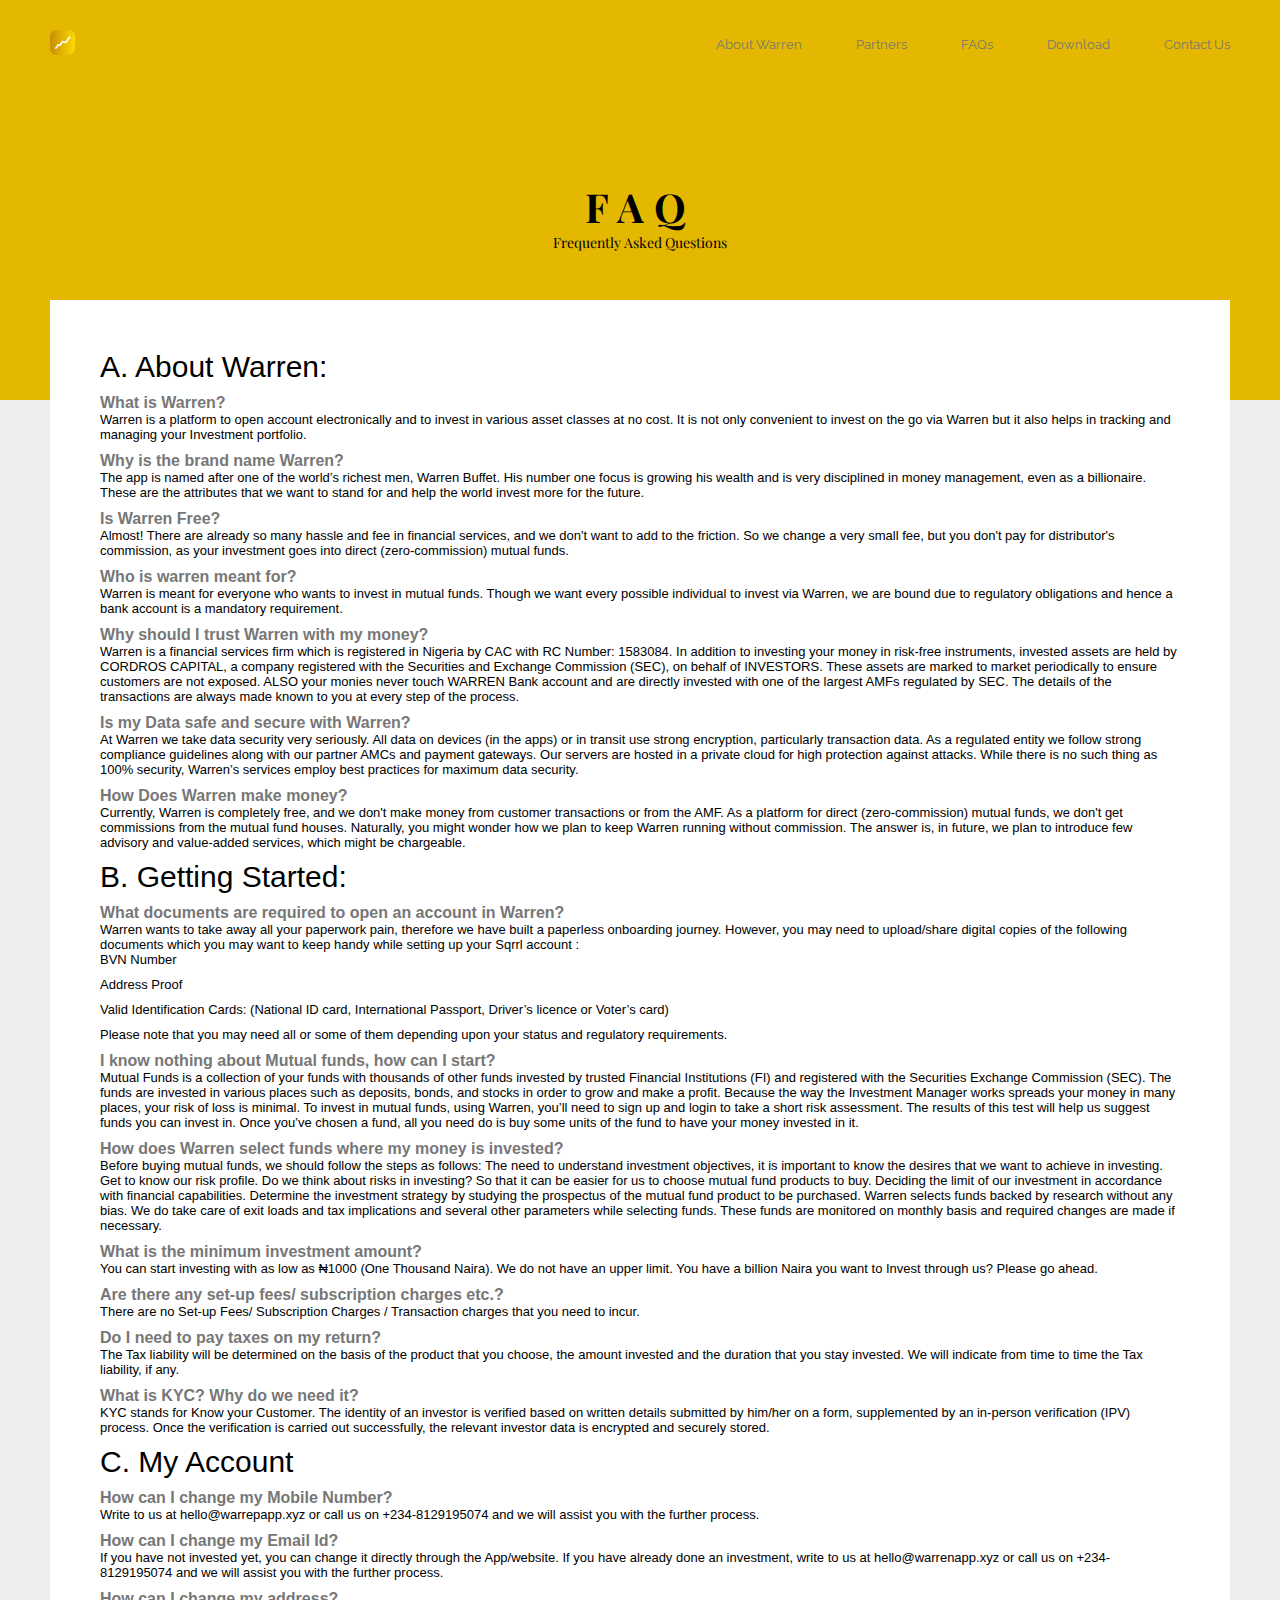
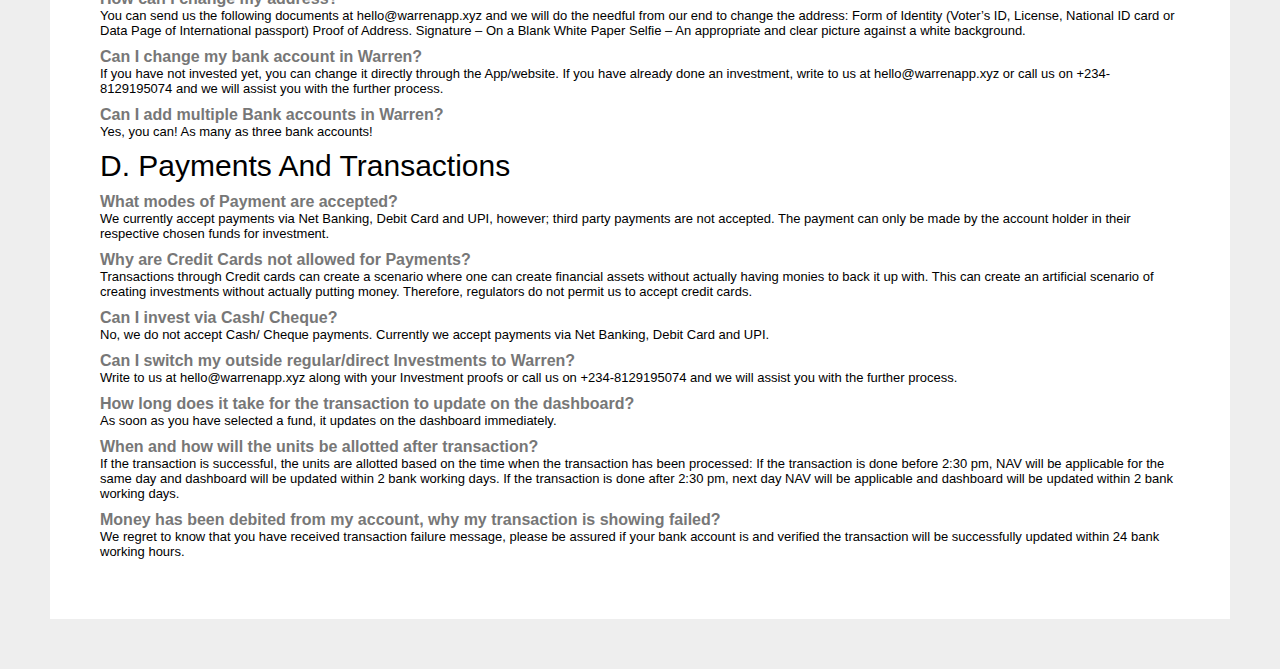
==== faq.html @ eaa6792a "implement terms and policies pages" ====
<!DOCTYPE html>
<html lang="en">
<head>
    <meta charset="UTF-8">
    <meta name="viewport" content="width=device-width, initial-scale=1.0">
    <meta http-equiv="X-UA-Compatible" content="ie=edge">
    <title>Warren - FAQ</title>
    <link rel="stylesheet" type="text/css" media="screen" href="css/themify-icons.css" />
    <link rel="stylesheet" type="text/css" media="screen" href="css/main.css" />
    <link rel="stylesheet" type="text/css" media="screen" href="css/main-responsive.css" />
    <link rel="shortcut icon" href="images/logo-i.png" type="image/x-icon">
    <link href="https://fonts.googleapis.com/css?family=Playfair+Display|Raleway:400,700&display=swap" rel="stylesheet">
</head>
<body>
  <section id="container">
    <div id="header"></div>
    <section id="faq-header">
      <div class="faq-header-title">
        <h1>FAQ</h1>
        <p>Frequently Asked Questions</p>
      </div>
    </section>
    <section id="faq">
      <div class="inner-wrapper">
        <ul>
          <li class="faq-inner-header">A. About Warren:</li>
          <li>
            <h3>What is Warren?</h3>
            Warren is a platform to open account electronically and to invest in various asset classes at no cost. It is not only convenient to invest on the go via Warren but it also helps in tracking and managing your Investment portfolio.
          </li>
          
          <li>
            <h3>Why is the brand name Warren?</h3>
            The app is named after one of the world’s richest men, Warren Buffet. His number one focus is growing his wealth and is very disciplined in money management, even as a billionaire. These are the attributes that we want to stand for and help the world invest more for the future.
          </li>
          
          <li>
            <h3>Is Warren Free?</h3>
            Almost! There are already so many hassle and fee in financial services, and we don't want to add to the friction. So we change a very small fee, but you don't pay for distributor's commission, as your investment goes into direct (zero-commission) mutual funds.
          </li>
          
          <li>
            <h3>Who is warren meant for?</h3>
            Warren is meant for everyone who wants to invest in mutual funds. Though we want every possible individual to invest via Warren, we are bound due to regulatory obligations and hence a  bank account is a mandatory requirement.
          </li>
          
          <li>
            <h3>Why should I trust Warren with my money?</h3>
            Warren is a financial services firm which is registered in Nigeria by CAC with RC Number:             1583084. In addition to investing your money in risk-free instruments, invested assets are held by CORDROS CAPITAL, a company registered with the Securities and Exchange Commission (SEC), on behalf of INVESTORS. These assets are marked to market periodically to ensure customers are not exposed.
            ALSO your monies never touch WARREN Bank account and are directly invested with one of the largest AMFs regulated by SEC. The details of the transactions are always made known to you at every step of the process.
          </li>
          
          <li>
            <h3>Is my Data safe and secure with Warren?</h3>
            At Warren we take data security very seriously. All data on devices (in the apps) or in transit use strong encryption, particularly transaction data. As a regulated entity we follow strong compliance guidelines along with our partner AMCs and payment gateways. Our servers are hosted in a private cloud for high protection against attacks. While there is no such thing as 100% security, Warren’s services employ best practices for maximum data security.
          </li>
          
          <li>
            <h3>How Does Warren make money?</h3>
            Currently, Warren is completely free, and we don't make money from customer transactions or from the AMF. As a platform for direct (zero-commission) mutual funds, we don't get commissions from the mutual fund houses. Naturally, you might wonder how we plan to keep Warren running without commission. The answer is, in future, we plan to introduce few advisory and value-added services, which might be chargeable.
          </li>
          
          <li class="faq-inner-header">B. Getting Started:</li>
          
          <li>
            <h3>What documents are required to open an account in Warren?</h3>
            Warren wants to take away all your paperwork pain, therefore we have built a paperless onboarding journey. However, you may need to upload/share digital copies of the following documents which you may want to keep handy while setting up your Sqrrl account :
            <ol>
              <li>BVN Number</li>
              <li>Address Proof</li>
              <li>Valid Identification Cards: (National ID card, International Passport, Driver’s licence or Voter’s card)</li>
              <li>Please note that you may need all or some of them depending upon your status and regulatory requirements.</li>
            </ol>
          </li>
          
          
          <li>
            <h3>I know nothing about Mutual funds, how can I start?</h3>
            Mutual Funds is a collection of your funds with thousands of other funds invested by trusted Financial Institutions (FI) and registered with the Securities Exchange Commission (SEC). The funds are invested in various places such as deposits, bonds, and stocks in order to grow and make a profit.
            Because the way the Investment Manager works spreads your money in many places, your risk of loss is minimal.
            To invest in mutual funds, using Warren, you’ll need to sign up and login to take a short risk assessment. The results of this test will help us suggest funds you can invest in. Once you’ve chosen a fund, all you need do is buy some units of the fund to have your money invested in it.
          </li>
          
          <li>
            <h3>How does Warren select funds where my money is invested?</h3>
            Before buying mutual funds, we should follow the steps as follows:
            The need to understand investment objectives, it is important to know the desires that we want to achieve in investing.
            Get to know our risk profile. Do we think about risks in investing? So that it can be easier for us to choose mutual fund products to buy.
            Deciding the limit of our investment in accordance with financial capabilities.
            Determine the investment strategy by studying the prospectus of the mutual fund product to be purchased.
            Warren selects funds backed by research without any bias. We do take care of exit loads and tax implications and several other parameters while selecting funds. These funds are monitored on monthly basis and required changes are made if necessary.
          </li>
          
          <li>
            <h3>What is the minimum investment amount?</h3>
            You can start investing  with as low as ₦1000 (One Thousand Naira). We do not have an upper limit. You have a billion Naira you want to Invest through us? Please go ahead.
          </li>
          
          <li>
            <h3>Are there any set-up fees/ subscription charges etc.?</h3>
            There are no Set-up Fees/ Subscription Charges / Transaction charges that you need to incur.
          </li>

          <li>
            <h3>Do I need to pay taxes on my return?</h3>
            The Tax liability will be determined on the basis of the product that you choose, the amount invested and the duration that you stay invested. We will indicate from time to time the Tax liability, if any.
          </li>

          <li>
            <h3>What is KYC? Why do we need it?</h3>
            KYC stands for Know your Customer.
            The identity of an investor is verified based on written details submitted by him/her on a form, supplemented by an in-person verification (IPV) process. Once the verification is carried out successfully, the relevant investor data is encrypted and securely stored. 
          </li>
          
          <li class="faq-inner-header">C. My Account</li>
          
          <li>
            <h3>How can I change my Mobile Number?</h3>
            Write to us at hello@warrepapp.xyz or call us on +234-8129195074 and we will assist you with the further process.
          </li>
          
          <li>
            <h3>How can I change my Email Id?</h3>
            If you have not invested yet, you can change it directly through the App/website.
            If you have already done an investment, write to us at hello@warrenapp.xyz or call us on +234-8129195074 and we will assist you with the further process.
          </li>
          
          <li>
            <h3>How can I change my address?</h3>
            You can send us the following documents at hello@warrenapp.xyz  and we will do the needful from our end to change the address:
            Form of Identity  (Voter’s ID, License, National ID card or Data Page of International passport)
            Proof of Address.
            Signature – On a Blank White Paper
            Selfie – An appropriate and clear picture against a white background.
          </li>
          
          <li>
            <h3>Can I change my bank account in Warren?</h3>
            If you have not invested yet, you can change it directly through the App/website.
            If you have already done an investment, write to us at hello@warrenapp.xyz or call us on +234-8129195074 and we will assist you with the further process.
          </li>
          
          <li>
            <h3>Can I add multiple Bank accounts in Warren?</h3>
            Yes, you can! As many as three bank accounts!
          </li>
          
          <li class="faq-inner-header">D. Payments And Transactions</li>
          
          <li>
            <h3>What modes of Payment are accepted?</h3>
            We currently accept payments via Net Banking, Debit Card and UPI, however; third party payments are not accepted. 
            The payment can only be made by the account holder in their respective chosen funds for investment.
          </li>
          
          <li>
            <h3>Why are Credit Cards not allowed for Payments?</h3>
            Transactions through Credit cards can create a scenario where one can create financial assets without actually having monies to back it up with. This can create an artificial scenario of creating investments without actually putting money. Therefore, regulators do not permit us to accept credit cards.
          </li>
          
          <li>
            <h3>Can I invest via Cash/ Cheque?</h3>
            No, we do not accept Cash/ Cheque payments. Currently we accept payments via Net Banking, Debit Card and UPI.
          </li>
          
          <li>
            <h3>Can I switch my outside regular/direct Investments to Warren?</h3>
            Write to us at hello@warrenapp.xyz along with your Investment proofs or call us on +234-8129195074 and we will assist you with the further process.
          </li>
          
          <li>
            <h3>How long does it take for the transaction to update on the dashboard?</h3>
            As soon as you have selected a fund, it updates on the dashboard immediately.
          </li>
          
          
          <li>
            <h3>When and how will the units be allotted after transaction?</h3>
            If the transaction is successful, the units are allotted based on the time when the transaction has been processed:
            If the transaction is done before 2:30 pm, NAV will be applicable for the same day and dashboard will be updated within 2 bank working days.
            If the transaction is done after 2:30 pm, next day NAV will be applicable and dashboard will be updated within 2 bank working days.
          </li>
          
          <li>
            <h3>Money has been debited from my account, why my transaction is showing failed?</h3>
            We regret to know that you have received transaction failure message, please be assured if your bank account is and verified the transaction will be successfully updated within 24 bank working hours.
          </li>
        </ul>
      </div>
    </section>
  </section>

  <script src="js/jquery-2.2.4.min.js"></script>
  <script src="js/main.js"></script>
  <script src="js/sidenav.js"></script>
  <script src="js/scroll.js"></script>
</body>
</html>
---- css/themify-icons.css ----
@font-face {
	font-family: 'themify';
	src:url('../fonts/themify-icons/themify.eot?-fvbane');
	src:url('../fonts/themify-icons/themify.eot?#iefix-fvbane') format('embedded-opentype'),
		url('../fonts/themify-icons/themify.woff?-fvbane') format('woff'),
		url('../fonts/themify-icons/themify.ttf?-fvbane') format('truetype'),
		url('../fonts/themify-icons/themify.svg?-fvbane#themify') format('svg');
	font-weight: normal;
	font-style: normal;
}

[class^="ti-"], [class*=" ti-"] {
	font-family: 'themify';
	speak: none;
	font-style: normal;
	font-weight: normal;
	font-variant: normal;
	text-transform: none;
	line-height: 1;

	/* Better Font Rendering =========== */
	-webkit-font-smoothing: antialiased;
	-moz-osx-font-smoothing: grayscale;
}

.ti-wand:before {
	content: "\e600";
}
.ti-volume:before {
	content: "\e601";
}
.ti-user:before {
	content: "\e602";
}
.ti-unlock:before {
	content: "\e603";
}
.ti-unlink:before {
	content: "\e604";
}
.ti-trash:before {
	content: "\e605";
}
.ti-thought:before {
	content: "\e606";
}
.ti-target:before {
	content: "\e607";
}
.ti-tag:before {
	content: "\e608";
}
.ti-tablet:before {
	content: "\e609";
}
.ti-star:before {
	content: "\e60a";
}
.ti-spray:before {
	content: "\e60b";
}
.ti-signal:before {
	content: "\e60c";
}
.ti-shopping-cart:before {
	content: "\e60d";
}
.ti-shopping-cart-full:before {
	content: "\e60e";
}
.ti-settings:before {
	content: "\e60f";
}
.ti-search:before {
	content: "\e610";
}
.ti-zoom-in:before {
	content: "\e611";
}
.ti-zoom-out:before {
	content: "\e612";
}
.ti-cut:before {
	content: "\e613";
}
.ti-ruler:before {
	content: "\e614";
}
.ti-ruler-pencil:before {
	content: "\e615";
}
.ti-ruler-alt:before {
	content: "\e616";
}
.ti-bookmark:before {
	content: "\e617";
}
.ti-bookmark-alt:before {
	content: "\e618";
}
.ti-reload:before {
	content: "\e619";
}
.ti-plus:before {
	content: "\e61a";
}
.ti-pin:before {
	content: "\e61b";
}
.ti-pencil:before {
	content: "\e61c";
}
.ti-pencil-alt:before {
	content: "\e61d";
}
.ti-paint-roller:before {
	content: "\e61e";
}
.ti-paint-bucket:before {
	content: "\e61f";
}
.ti-na:before {
	content: "\e620";
}
.ti-mobile:before {
	content: "\e621";
}
.ti-minus:before {
	content: "\e622";
}
.ti-medall:before {
	content: "\e623";
}
.ti-medall-alt:before {
	content: "\e624";
}
.ti-marker:before {
	content: "\e625";
}
.ti-marker-alt:before {
	content: "\e626";
}
.ti-arrow-up:before {
	content: "\e627";
}
.ti-arrow-right:before {
	content: "\e628";
}
.ti-arrow-left:before {
	content: "\e629";
}
.ti-arrow-down:before {
	content: "\e62a";
}
.ti-lock:before {
	content: "\e62b";
}
.ti-location-arrow:before {
	content: "\e62c";
}
.ti-link:before {
	content: "\e62d";
}
.ti-layout:before {
	content: "\e62e";
}
.ti-layers:before {
	content: "\e62f";
}
.ti-layers-alt:before {
	content: "\e630";
}
.ti-key:before {
	content: "\e631";
}
.ti-import:before {
	content: "\e632";
}
.ti-image:before {
	content: "\e633";
}
.ti-heart:before {
	content: "\e634";
}
.ti-heart-broken:before {
	content: "\e635";
}
.ti-hand-stop:before {
	content: "\e636";
}
.ti-hand-open:before {
	content: "\e637";
}
.ti-hand-drag:before {
	content: "\e638";
}
.ti-folder:before {
	content: "\e639";
}
.ti-flag:before {
	content: "\e63a";
}
.ti-flag-alt:before {
	content: "\e63b";
}
.ti-flag-alt-2:before {
	content: "\e63c";
}
.ti-eye:before {
	content: "\e63d";
}
.ti-export:before {
	content: "\e63e";
}
.ti-exchange-vertical:before {
	content: "\e63f";
}
.ti-desktop:before {
	content: "\e640";
}
.ti-cup:before {
	content: "\e641";
}
.ti-crown:before {
	content: "\e642";
}
.ti-comments:before {
	content: "\e643";
}
.ti-comment:before {
	content: "\e644";
}
.ti-comment-alt:before {
	content: "\e645";
}
.ti-close:before {
	content: "\e646";
}
.ti-clip:before {
	content: "\e647";
}
.ti-angle-up:before {
	content: "\e648";
}
.ti-angle-right:before {
	content: "\e649";
}
.ti-angle-left:before {
	content: "\e64a";
}
.ti-angle-down:before {
	content: "\e64b";
}
.ti-check:before {
	content: "\e64c";
}
.ti-check-box:before {
	content: "\e64d";
}
.ti-camera:before {
	content: "\e64e";
}
.ti-announcement:before {
	content: "\e64f";
}
.ti-brush:before {
	content: "\e650";
}
.ti-briefcase:before {
	content: "\e651";
}
.ti-bolt:before {
	content: "\e652";
}
.ti-bolt-alt:before {
	content: "\e653";
}
.ti-blackboard:before {
	content: "\e654";
}
.ti-bag:before {
	content: "\e655";
}
.ti-move:before {
	content: "\e656";
}
.ti-arrows-vertical:before {
	content: "\e657";
}
.ti-arrows-horizontal:before {
	content: "\e658";
}
.ti-fullscreen:before {
	content: "\e659";
}
.ti-arrow-top-right:before {
	content: "\e65a";
}
.ti-arrow-top-left:before {
	content: "\e65b";
}
.ti-arrow-circle-up:before {
	content: "\e65c";
}
.ti-arrow-circle-right:before {
	content: "\e65d";
}
.ti-arrow-circle-left:before {
	content: "\e65e";
}
.ti-arrow-circle-down:before {
	content: "\e65f";
}
.ti-angle-double-up:before {
	content: "\e660";
}
.ti-angle-double-right:before {
	content: "\e661";
}
.ti-angle-double-left:before {
	content: "\e662";
}
.ti-angle-double-down:before {
	content: "\e663";
}
.ti-zip:before {
	content: "\e664";
}
.ti-world:before {
	content: "\e665";
}
.ti-wheelchair:before {
	content: "\e666";
}
.ti-view-list:before {
	content: "\e667";
}
.ti-view-list-alt:before {
	content: "\e668";
}
.ti-view-grid:before {
	content: "\e669";
}
.ti-uppercase:before {
	content: "\e66a";
}
.ti-upload:before {
	content: "\e66b";
}
.ti-underline:before {
	content: "\e66c";
}
.ti-truck:before {
	content: "\e66d";
}
.ti-timer:before {
	content: "\e66e";
}
.ti-ticket:before {
	content: "\e66f";
}
.ti-thumb-up:before {
	content: "\e670";
}
.ti-thumb-down:before {
	content: "\e671";
}
.ti-text:before {
	content: "\e672";
}
.ti-stats-up:before {
	content: "\e673";
}
.ti-stats-down:before {
	content: "\e674";
}
.ti-split-v:before {
	content: "\e675";
}
.ti-split-h:before {
	content: "\e676";
}
.ti-smallcap:before {
	content: "\e677";
}
.ti-shine:before {
	content: "\e678";
}
.ti-shift-right:before {
	content: "\e679";
}
.ti-shift-left:before {
	content: "\e67a";
}
.ti-shield:before {
	content: "\e67b";
}
.ti-notepad:before {
	content: "\e67c";
}
.ti-server:before {
	content: "\e67d";
}
.ti-quote-right:before {
	content: "\e67e";
}
.ti-quote-left:before {
	content: "\e67f";
}
.ti-pulse:before {
	content: "\e680";
}
.ti-printer:before {
	content: "\e681";
}
.ti-power-off:before {
	content: "\e682";
}
.ti-plug:before {
	content: "\e683";
}
.ti-pie-chart:before {
	content: "\e684";
}
.ti-paragraph:before {
	content: "\e685";
}
.ti-panel:before {
	content: "\e686";
}
.ti-package:before {
	content: "\e687";
}
.ti-music:before {
	content: "\e688";
}
.ti-music-alt:before {
	content: "\e689";
}
.ti-mouse:before {
	content: "\e68a";
}
.ti-mouse-alt:before {
	content: "\e68b";
}
.ti-money:before {
	content: "\e68c";
}
.ti-microphone:before {
	content: "\e68d";
}
.ti-menu:before {
	content: "\e68e";
}
.ti-menu-alt:before {
	content: "\e68f";
}
.ti-map:before {
	content: "\e690";
}
.ti-map-alt:before {
	content: "\e691";
}
.ti-loop:before {
	content: "\e692";
}
.ti-location-pin:before {
	content: "\e693";
}
.ti-list:before {
	content: "\e694";
}
.ti-light-bulb:before {
	content: "\e695";
}
.ti-Italic:before {
	content: "\e696";
}
.ti-info:before {
	content: "\e697";
}
.ti-infinite:before {
	content: "\e698";
}
.ti-id-badge:before {
	content: "\e699";
}
.ti-hummer:before {
	content: "\e69a";
}
.ti-home:before {
	content: "\e69b";
}
.ti-help:before {
	content: "\e69c";
}
.ti-headphone:before {
	content: "\e69d";
}
.ti-harddrives:before {
	content: "\e69e";
}
.ti-harddrive:before {
	content: "\e69f";
}
.ti-gift:before {
	content: "\e6a0";
}
.ti-game:before {
	content: "\e6a1";
}
.ti-filter:before {
	content: "\e6a2";
}
.ti-files:before {
	content: "\e6a3";
}
.ti-file:before {
	content: "\e6a4";
}
.ti-eraser:before {
	content: "\e6a5";
}
.ti-envelope:before {
	content: "\e6a6";
}
.ti-download:before {
	content: "\e6a7";
}
.ti-direction:before {
	content: "\e6a8";
}
.ti-direction-alt:before {
	content: "\e6a9";
}
.ti-dashboard:before {
	content: "\e6aa";
}
.ti-control-stop:before {
	content: "\e6ab";
}
.ti-control-shuffle:before {
	content: "\e6ac";
}
.ti-control-play:before {
	content: "\e6ad";
}
.ti-control-pause:before {
	content: "\e6ae";
}
.ti-control-forward:before {
	content: "\e6af";
}
.ti-control-backward:before {
	content: "\e6b0";
}
.ti-cloud:before {
	content: "\e6b1";
}
.ti-cloud-up:before {
	content: "\e6b2";
}
.ti-cloud-down:before {
	content: "\e6b3";
}
.ti-clipboard:before {
	content: "\e6b4";
}
.ti-car:before {
	content: "\e6b5";
}
.ti-calendar:before {
	content: "\e6b6";
}
.ti-book:before {
	content: "\e6b7";
}
.ti-bell:before {
	content: "\e6b8";
}
.ti-basketball:before {
	content: "\e6b9";
}
.ti-bar-chart:before {
	content: "\e6ba";
}
.ti-bar-chart-alt:before {
	content: "\e6bb";
}
.ti-back-right:before {
	content: "\e6bc";
}
.ti-back-left:before {
	content: "\e6bd";
}
.ti-arrows-corner:before {
	content: "\e6be";
}
.ti-archive:before {
	content: "\e6bf";
}
.ti-anchor:before {
	content: "\e6c0";
}
.ti-align-right:before {
	content: "\e6c1";
}
.ti-align-left:before {
	content: "\e6c2";
}
.ti-align-justify:before {
	content: "\e6c3";
}
.ti-align-center:before {
	content: "\e6c4";
}
.ti-alert:before {
	content: "\e6c5";
}
.ti-alarm-clock:before {
	content: "\e6c6";
}
.ti-agenda:before {
	content: "\e6c7";
}
.ti-write:before {
	content: "\e6c8";
}
.ti-window:before {
	content: "\e6c9";
}
.ti-widgetized:before {
	content: "\e6ca";
}
.ti-widget:before {
	content: "\e6cb";
}
.ti-widget-alt:before {
	content: "\e6cc";
}
.ti-wallet:before {
	content: "\e6cd";
}
.ti-video-clapper:before {
	content: "\e6ce";
}
.ti-video-camera:before {
	content: "\e6cf";
}
.ti-vector:before {
	content: "\e6d0";
}
.ti-themify-logo:before {
	content: "\e6d1";
}
.ti-themify-favicon:before {
	content: "\e6d2";
}
.ti-themify-favicon-alt:before {
	content: "\e6d3";
}
.ti-support:before {
	content: "\e6d4";
}
.ti-stamp:before {
	content: "\e6d5";
}
.ti-split-v-alt:before {
	content: "\e6d6";
}
.ti-slice:before {
	content: "\e6d7";
}
.ti-shortcode:before {
	content: "\e6d8";
}
.ti-shift-right-alt:before {
	content: "\e6d9";
}
.ti-shift-left-alt:before {
	content: "\e6da";
}
.ti-ruler-alt-2:before {
	content: "\e6db";
}
.ti-receipt:before {
	content: "\e6dc";
}
.ti-pin2:before {
	content: "\e6dd";
}
.ti-pin-alt:before {
	content: "\e6de";
}
.ti-pencil-alt2:before {
	content: "\e6df";
}
.ti-palette:before {
	content: "\e6e0";
}
.ti-more:before {
	content: "\e6e1";
}
.ti-more-alt:before {
	content: "\e6e2";
}
.ti-microphone-alt:before {
	content: "\e6e3";
}
.ti-magnet:before {
	content: "\e6e4";
}
.ti-line-double:before {
	content: "\e6e5";
}
.ti-line-dotted:before {
	content: "\e6e6";
}
.ti-line-dashed:before {
	content: "\e6e7";
}
.ti-layout-width-full:before {
	content: "\e6e8";
}
.ti-layout-width-default:before {
	content: "\e6e9";
}
.ti-layout-width-default-alt:before {
	content: "\e6ea";
}
.ti-layout-tab:before {
	content: "\e6eb";
}
.ti-layout-tab-window:before {
	content: "\e6ec";
}
.ti-layout-tab-v:before {
	content: "\e6ed";
}
.ti-layout-tab-min:before {
	content: "\e6ee";
}
.ti-layout-slider:before {
	content: "\e6ef";
}
.ti-layout-slider-alt:before {
	content: "\e6f0";
}
.ti-layout-sidebar-right:before {
	content: "\e6f1";
}
.ti-layout-sidebar-none:before {
	content: "\e6f2";
}
.ti-layout-sidebar-left:before {
	content: "\e6f3";
}
.ti-layout-placeholder:before {
	content: "\e6f4";
}
.ti-layout-menu:before {
	content: "\e6f5";
}
.ti-layout-menu-v:before {
	content: "\e6f6";
}
.ti-layout-menu-separated:before {
	content: "\e6f7";
}
.ti-layout-menu-full:before {
	content: "\e6f8";
}
.ti-layout-media-right-alt:before {
	content: "\e6f9";
}
.ti-layout-media-right:before {
	content: "\e6fa";
}
.ti-layout-media-overlay:before {
	content: "\e6fb";
}
.ti-layout-media-overlay-alt:before {
	content: "\e6fc";
}
.ti-layout-media-overlay-alt-2:before {
	content: "\e6fd";
}
.ti-layout-media-left-alt:before {
	content: "\e6fe";
}
.ti-layout-media-left:before {
	content: "\e6ff";
}
.ti-layout-media-center-alt:before {
	content: "\e700";
}
.ti-layout-media-center:before {
	content: "\e701";
}
.ti-layout-list-thumb:before {
	content: "\e702";
}
.ti-layout-list-thumb-alt:before {
	content: "\e703";
}
.ti-layout-list-post:before {
	content: "\e704";
}
.ti-layout-list-large-image:before {
	content: "\e705";
}
.ti-layout-line-solid:before {
	content: "\e706";
}
.ti-layout-grid4:before {
	content: "\e707";
}
.ti-layout-grid3:before {
	content: "\e708";
}
.ti-layout-grid2:before {
	content: "\e709";
}
.ti-layout-grid2-thumb:before {
	content: "\e70a";
}
.ti-layout-cta-right:before {
	content: "\e70b";
}
.ti-layout-cta-left:before {
	content: "\e70c";
}
.ti-layout-cta-center:before {
	content: "\e70d";
}
.ti-layout-cta-btn-right:before {
	content: "\e70e";
}
.ti-layout-cta-btn-left:before {
	content: "\e70f";
}
.ti-layout-column4:before {
	content: "\e710";
}
.ti-layout-column3:before {
	content: "\e711";
}
.ti-layout-column2:before {
	content: "\e712";
}
.ti-layout-accordion-separated:before {
	content: "\e713";
}
.ti-layout-accordion-merged:before {
	content: "\e714";
}
.ti-layout-accordion-list:before {
	content: "\e715";
}
.ti-ink-pen:before {
	content: "\e716";
}
.ti-info-alt:before {
	content: "\e717";
}
.ti-help-alt:before {
	content: "\e718";
}
.ti-headphone-alt:before {
	content: "\e719";
}
.ti-hand-point-up:before {
	content: "\e71a";
}
.ti-hand-point-right:before {
	content: "\e71b";
}
.ti-hand-point-left:before {
	content: "\e71c";
}
.ti-hand-point-down:before {
	content: "\e71d";
}
.ti-gallery:before {
	content: "\e71e";
}
.ti-face-smile:before {
	content: "\e71f";
}
.ti-face-sad:before {
	content: "\e720";
}
.ti-credit-card:before {
	content: "\e721";
}
.ti-control-skip-forward:before {
	content: "\e722";
}
.ti-control-skip-backward:before {
	content: "\e723";
}
.ti-control-record:before {
	content: "\e724";
}
.ti-control-eject:before {
	content: "\e725";
}
.ti-comments-smiley:before {
	content: "\e726";
}
.ti-brush-alt:before {
	content: "\e727";
}
.ti-youtube:before {
	content: "\e728";
}
.ti-vimeo:before {
	content: "\e729";
}
.ti-twitter:before {
	content: "\e72a";
}
.ti-time:before {
	content: "\e72b";
}
.ti-tumblr:before {
	content: "\e72c";
}
.ti-skype:before {
	content: "\e72d";
}
.ti-share:before {
	content: "\e72e";
}
.ti-share-alt:before {
	content: "\e72f";
}
.ti-rocket:before {
	content: "\e730";
}
.ti-pinterest:before {
	content: "\e731";
}
.ti-new-window:before {
	content: "\e732";
}
.ti-microsoft:before {
	content: "\e733";
}
.ti-list-ol:before {
	content: "\e734";
}
.ti-linkedin:before {
	content: "\e735";
}
.ti-layout-sidebar-2:before {
	content: "\e736";
}
.ti-layout-grid4-alt:before {
	content: "\e737";
}
.ti-layout-grid3-alt:before {
	content: "\e738";
}
.ti-layout-grid2-alt:before {
	content: "\e739";
}
.ti-layout-column4-alt:before {
	content: "\e73a";
}
.ti-layout-column3-alt:before {
	content: "\e73b";
}
.ti-layout-column2-alt:before {
	content: "\e73c";
}
.ti-instagram:before {
	content: "\e73d";
}
.ti-google:before {
	content: "\e73e";
}
.ti-github:before {
	content: "\e73f";
}
.ti-flickr:before {
	content: "\e740";
}
.ti-facebook:before {
	content: "\e741";
}
.ti-dropbox:before {
	content: "\e742";
}
.ti-dribbble:before {
	content: "\e743";
}
.ti-apple:before {
	content: "\e744";
}
.ti-android:before {
	content: "\e745";
}
.ti-save:before {
	content: "\e746";
}
.ti-save-alt:before {
	content: "\e747";
}
.ti-yahoo:before {
	content: "\e748";
}
.ti-wordpress:before {
	content: "\e749";
}
.ti-vimeo-alt:before {
	content: "\e74a";
}
.ti-twitter-alt:before {
	content: "\e74b";
}
.ti-tumblr-alt:before {
	content: "\e74c";
}
.ti-trello:before {
	content: "\e74d";
}
.ti-stack-overflow:before {
	content: "\e74e";
}
.ti-soundcloud:before {
	content: "\e74f";
}
.ti-sharethis:before {
	content: "\e750";
}
.ti-sharethis-alt:before {
	content: "\e751";
}
.ti-reddit:before {
	content: "\e752";
}
.ti-pinterest-alt:before {
	content: "\e753";
}
.ti-microsoft-alt:before {
	content: "\e754";
}
.ti-linux:before {
	content: "\e755";
}
.ti-jsfiddle:before {
	content: "\e756";
}
.ti-joomla:before {
	content: "\e757";
}
.ti-html5:before {
	content: "\e758";
}
.ti-flickr-alt:before {
	content: "\e759";
}
.ti-email:before {
	content: "\e75a";
}
.ti-drupal:before {
	content: "\e75b";
}
.ti-dropbox-alt:before {
	content: "\e75c";
}
.ti-css3:before {
	content: "\e75d";
}
.ti-rss:before {
	content: "\e75e";
}
.ti-rss-alt:before {
	content: "\e75f";
}
---- css/main.css ----
@font-face {
  font-family: 'Sofia';
  src: url("../fonts/Sofia.ttf") format("truetype");
}

* {
  padding: 0;
  margin: 0;
}

html {
  scroll-behavior: smooth;
}

body {
  font-family: 'Raleway', sans-serif;
}

a {
  text-decoration: none;
  color: #777777;
  font-size: 13px;
}

input, button, textarea {
  outline: none;
}

button {
  background-color: #ffffff;
  padding: 10px;
  padding-left: 20px;
  padding-right: 20px;
  border: 0;
  border-radius: 5px;
  font-family: 'Sofia';
  cursor: pointer;
}

header {
  position: absolute;
  width: 100%;
  background-color: transparent;
  transition: 0.5s all;
}

#sidenav {
  width: 80%;
  height: 100%;
  display: none;
  position: fixed;
  left: 0;
  top: 0;
  padding-top: 67px;
  background-color: rgba(220, 174, 34, 0.98);
  z-index: 1;
}

#sidenav ul li {
  background-color: rgba(220, 174, 34, 1);
  padding: 30px;
}

#sidenav .nav a {
  color: #ffffff;
}

.active {
  display: none !important;
}

.header-fixed {
  background-color: #ffffff;
  position: fixed;
  padding: 10px;
  box-shadow: 0 4px 8px 0 rgba(0, 0, 0, 0.2), 0 6px 20px 0 rgba(0, 0, 0, 0.19);
  z-index: 100;
}

.header-fixed .logo {
  margin-top: 0;
}

.header-fixed nav a {
  color: #e4b700;
}

.logo {
  margin-left: 50px;
  margin-top: 30px;
}

.logo img {
  display: inline;
}

.logo h2 {
  display: inline;
  color: #ffffff;
  font-size: 10px;
  text-transform: uppercase;
}

.mobile-menu {
  display: none;
}

.mobile-menu i {
  color: #e4b700;
}

nav {
  float: right;
  margin-right: 50px;
  margin-top: -25px;
}

nav ul li {
  display: inline;
  margin-right: 50px;
}

nav ul li:last-child {
  margin-right: 0;
}

#home {
  height: 90vh;
  background-color: #fbfbfb;
}

.home-title {
  margin-left: 50px;
  padding-top: 150px;
}

.home-title h1 {
  color: #000000;
  font-size: 30px;
  margin-bottom: 20px;
  font-family: 'Playfair Display', sans-serif;
  font-weight: normal;
}

.home-title h1 span {
  font-size: 40px;
}

.home-title p {
  margin-bottom: 20px;
}

.image-title {
  display: flex;
  flex-direction: row;
}

.image-title img {
  width: 150px;
  margin-right: 20px;
}

.home-image {
  position: absolute;
  right: 50px;
  top: 100px;
}

.home-image img {
  width: 600px;
}

#about {
  height: 600px;
  background-color: #f2f2f2;
  padding: 50px;
}

.about-title {
  text-align: center;
}

.about-title h1 {
  color: #000000;
  font-size: 40px;
  margin-bottom: 10px;
  font-family: 'Playfair Display', sans-serif;
}

.about-title p {
  color: #000000;
  margin-bottom: 10px;
  font-family: 'Playfair Display', sans-serif;
}

.about {
  display: flex;
  flex-direction: row;
}

.about-image {
  width: 50%;
}

.about-image img {
  width: 100%;
}

.about-reasons {
  width: 50%;
}

.reasons-box {
  padding: 50px;
}

.reasons {
  width: 80%;
  background-color: rgba(228, 183, 0, 0.24);
  border-radius: 5px;
  padding: 15px;
  padding-left: 20px;
  display: flex;
  flex-direction: row;
  margin-bottom: 50px;
}

.reasons .icon {
  margin-right: 20px;
}

.reasons .icon img {
  width: 50px;
}

.reasons-text h1 {
  font-family: 'Playfair Display', sans-serif;
  font-weight: bold;
}

.reasons-text p {
  font-size: 14px;
}

#invest {
  height: 500px;
  display: flex;
  flex-direction: row;
}

.invest-details {
  width: 50%;
  background-color: #e4b700;
  color: #ffffff;
}

.invest-details .details {
  padding: 80px;
  padding-top: 50px;
  padding-bottom: 50px;
}

.invest-details .details h1 {
  font-family: 'Playfair Display', sans-serif;
  font-size: 40px;
  margin-bottom: 35px;
}

.invest-details .details p {
  font-family: 'Playfair Display', sans-serif;
  font-size: 18px;
  margin-bottom: 80px;
}

.invest-details .details ul li {
  font-size: 17px;
  font-weight: bold;
  list-style-type: none;
}

.invest-details .details ul li:before {
  content: '';
  display: inline-block;
  height: 30px;
  width: 30px;
  background-size: 30px;
  background-image: url(../images/shield.png);
  background-repeat: no-repeat;
  margin-right: 15px;
  margin-top: 5px;
}

.invest-image {
  width: 50%;
  background-image: url(../images/invest-bg.jpg);
  background-repeat: no-repeat;
  background-size: cover;
  background-position: center;
}

#suspended-mobile {
  position: absolute;
  width: 100%;
  text-align: center;
  margin-top: -200px;
}

#suspended-mobile img {
  width: 230px;
}

#partners {
  background-color: #ffffff;
  width: auto;
  padding-left: 50px;
  padding-right: 50px;
  padding-bottom: 100px;
  overflow: scroll;
  scroll-behavior: smooth;
}

.partners-inner {
  padding-top: 300px;
  display: inline-flex;
}

.partner-image {
  width: 150px;
  margin-right: 50px;
}

.partner-image img {
  width: 100%;
  filter: grayscale(100%);
  transition: 0.3s all;
}

.partner-image img:hover {
  filter: none;
}

#subscribe {
  background-color: #dcae22;
  padding: 50px;
  text-align: center;
}

#subscribe button {
  color: #dcae22;
}

.subscribe-text {
  text-align: center;
  color: #ffffff;
  margin-bottom: 20px;
}

.subscribe-text h1 {
  font-size: 30px;
}

.subscribe-text p {
  font-size: 13px;
}

#team {
  background-color: #ffffff;
  padding: 50px;
}

.team-title {
  text-align: center;
}

.teams {
  margin-top: 50px;
}

.team-details {
  width: 30.8%;
  float: left;
  margin-right: 50px;
  text-align: center;
}

.team-details:nth-child(3) {
  margin-right: 0;
}

.team-details img {
  width: 200px;
  height: 200px;
  border-radius: 50%;
  filter: grayscale(100%);
  box-shadow: 0 4px 8px 0 rgba(0, 0, 0, 0.2), 0 6px 20px 0 rgba(0, 0, 0, 0.19);
  transition: 0.3s all;
}

.team-details img:hover {
  filter: none;
}

.person-detail {
  text-align: center;
}

#download {
  background-color: #dcae22;
  padding: 50px;
  text-align: center;
}

.download-text {
  color: #ffffff;
  margin-bottom: 50px;
}

.download-text h1 {
  font-size: 40px;
  font-weight: bold;
}

.download-text p {
  font-size: 18px;
}

.download-button img {
  width: 150px;
}

#contact {
  background-color: #ffffff;
  background-image: url(../images/contactus-bg.jpg);
  background-size: cover;
  background-repeat: no-repeat;
  background-position: center;
  height: 400px;
  padding: 50px;
  text-align: center;
}

.contact-form {
  width: 500px;
  margin-top: 100px;
}

.contact-form input {
  width: 49%;
  background-color: transparent;
  border: none;
  border-bottom: 2px solid #dcae22;
  color: #000000;
  margin-bottom: 20px;
  font-family: 'Sofia';
  padding-top: 5px;
  padding-bottom: 5px;
}

.contact-form textarea {
  display: block;
  width: 100%;
  background-color: transparent;
  border: none;
  border-bottom: 2px solid #dcae22;
  color: #000000;
  margin-bottom: 20px;
  font-family: 'Sofia';
  resize: none;
}

.contact-form button {
  background-color: #dcae22;
  color: #ffffff;
}

footer {
  background-color: #ffffff;
  padding: 50px;
  color: #aaaaaa;
}

.footer-bars {
  display: flex;
  flex-direction: row;
  margin-top: 10px;
  margin-bottom: 100px;
}

.footer-bars .footer-about-warren {
  width: 60% !important;
}

.footer-bars .footer-about-warren {
  font-family: 'Playfair Display', sans-serif;
}

.footer-bars .bars {
  margin-right: 50px;
  width: 20%;
}

.footer-bars .bars h1 {
  margin-bottom: 10px;
  color: #000000;
  font-size: 20px;
  text-transform: uppercase;
  font-weight: 700;
}

.footer-bars .bars li {
  list-style: none;
  font-size: 13px;
  margin-bottom: 10px;
  font-family: 'Playfair Display', sans-serif;
}

.footer-end {
  margin-top: 50px;
  text-align: center;
  font-size: 14px;
}

.clear {
  clear: both;
}

#faq-header {
  height: 400px;
  /* background-image: url(../images/faq.jpg); */
  background-position: center;
  background-size: cover;
  background-repeat: no-repeat;
  background-blend-mode: multiply;
  background-color: #e4b700;
}

.faq-header-title {
  color: #000000;
  padding-top: 180px;
  font-family: 'Playfair Display', sans-serif;
  text-align: center;
}

.faq-header-title h1 {
  font-size: 40px;
  letter-spacing: 10px;
}

.faq-header-title p {
  font-size: 14px;
}

#faq {
  background-color: #eeeeee;
  padding: 50px;
}

#faq ul li {
  list-style: none;
  margin-bottom: 10px;
  font-size: 13px;
  font-family: 'Rubik', sans-serif;
}

#faq ul li h3 {
  font-size: 16px;
  color: #777777;
}

#faq ul li .small-header {
  font-weight: bold;
  color: #777777;
}

.inner-wrapper {
  background-color: #ffffff;
  margin-top: -150px;
  padding: 50px;
}

.faq-inner-header {
  font-size: 30px !important;
  font-family: 'Playfair Display', sans-serif;
}

#faq ul li.attention p {
  line-height: 25px;
}
---- css/main-responsive.css ----
@media (max-width: 1416px) {
  .team-details {
    width: 30.5%;
  }
}

@media (max-width: 1350px) {
  .team-details {
    width: 30.5%;
  }
}

@media (max-width: 1276px) {
  .team-details {
    width: 30.2%;
  }
}

@media (max-width: 1165px) {
  .team-details {
    width: 30%;
  }
}

@media (max-width: 1100px) {
  .team-details {
    width: 29.9%;
  }
}

@media (max-width: 1170px) {
  .team-details {
    width: 29.6%;
  }
}

@media (max-width: 995px) {
  .team-details {
    width: 29.4%;
  }
}

@media (max-width: 950px) {
  .team-details {
    width: 29.2%;
  }
}

@media (max-width: 907px) {
  .team-details {
    width: 29%;
  }
}

@media (max-width: 870px) {
  .mobile-menu {
    display: block;
    float: right;
    color: #FFFFFF;
    font-size: 25px;
    margin-top: -35px;
    margin-right: 30px;
  }

  .logo {
    margin-left: 50px;
  }

  .logo img {
    width: 80px;
  }

  nav {
    display: none;
  }

  .active {
    display: block !important;
  }

  .home-title {
    text-align: center;
    margin-left: 0;
    padding-top: 120px;
  }

  .download-button img {
    width: 120px;
  }

  .home-title h1 {
    font-size: 23px;
  }

  .home-image {
    right: 0;
    display: none;
  }

  .home-image img {
    width: 550px;
  }

  .image-title {
    display: inherit;
  }

  .team-details {
    width: 100%;
    float: none;
    margin-bottom: 20px;
  }

  #about {
    padding: 10px;
    height: auto;
  }

  .about {
    display: block;
  }

  .about-title h1 {
    font-size: 25px;
  }
  
  .about-title p {
    font-size: 13px;
  }

  .about-reasons {
    width: 100%;
  }
  
  .reasons-box {
    padding: 5px;
    margin-top: 30px;
  }

  .reasons {
    width: unset;
    margin-bottom: 20px;
  }

  .reasons-text h1 {
    font-size: 17px;
  }
  
  .reasons-text p {
    font-size: 12px;
  }

  #invest {
    display: inherit;
    height: auto;
  }

  .invest-details, .invest-image {
    width: 100%;
  }

  .invest-details .details {
    padding: 30px;
  }

  .invest-image {
    height: 500px;
  }

  .download-text h1 {
    font-size: 30px;
  }

  .download-text p {
    font-size: 14px;
  }
}

@media (max-width: 700px) {
  .mobile-menu {
    display: block;
    float: right;
    color: #FFFFFF;
    font-size: 25px;
    margin-top: -27px;
    margin-right: 20px;
  }

  .logo {
    margin-left: 20px;
  }

  .logo img {
    width: 80px;
  }

  nav {
    display: none;
  }

  .active {
    display: block !important;
  }

  .home-image {
    right: 0;
  }

  .about-image {
    display: none;
  }

  #suspended-mobile {
    margin-top: -180px;
  }
  
  #suspended-mobile img {
    width: 200px;
  }

  .contact-form {
    width: 100%;
  }

  .team-details {
    width: 100%;
    float: none;
    margin-bottom: 20px;
  }
  
  .footer-bars {
    float: none;
    display: inherit;
    margin-top: 30px;
  }

  .footer-bars .bars {
    float: none;
    margin-left: 0;
    width: 100%;
    margin-bottom: 30px;
  }

  .footer-end {
    font-size: 12px;
  }

  .footer-bars .footer-about-warren {
    width: 100% !important;
  }

  #faq {
    padding: 30px;
  }

  #faq-header {
    height: 300px;
  }

  .faq-header-title {
    padding-top: 100px;
  }

  .faq-header-title h1 {
    font-size: 30px;
  }

  .inner-wrapper {
    margin-top: -100px;
    padding: 30px;
  }
}

@media (max-width: 650px) {
  .home-title h1 {
    font-size: 20px;
  }

  .home-image {
    top: 150px;
  }

  .home-image img {
    width: 500px;
  }
}

@media (max-width: 500px) {
  .home-title h1 {
    font-size: 18px;
  }

  .home-image {
    top: 200px;
  }

  .home-image img {
    width: 400px;
  }
}

@media (max-width: 470px) {
  .home-title h1 {
    font-size: 18px;
  }

  .home-image {
    display: none;
  }
}
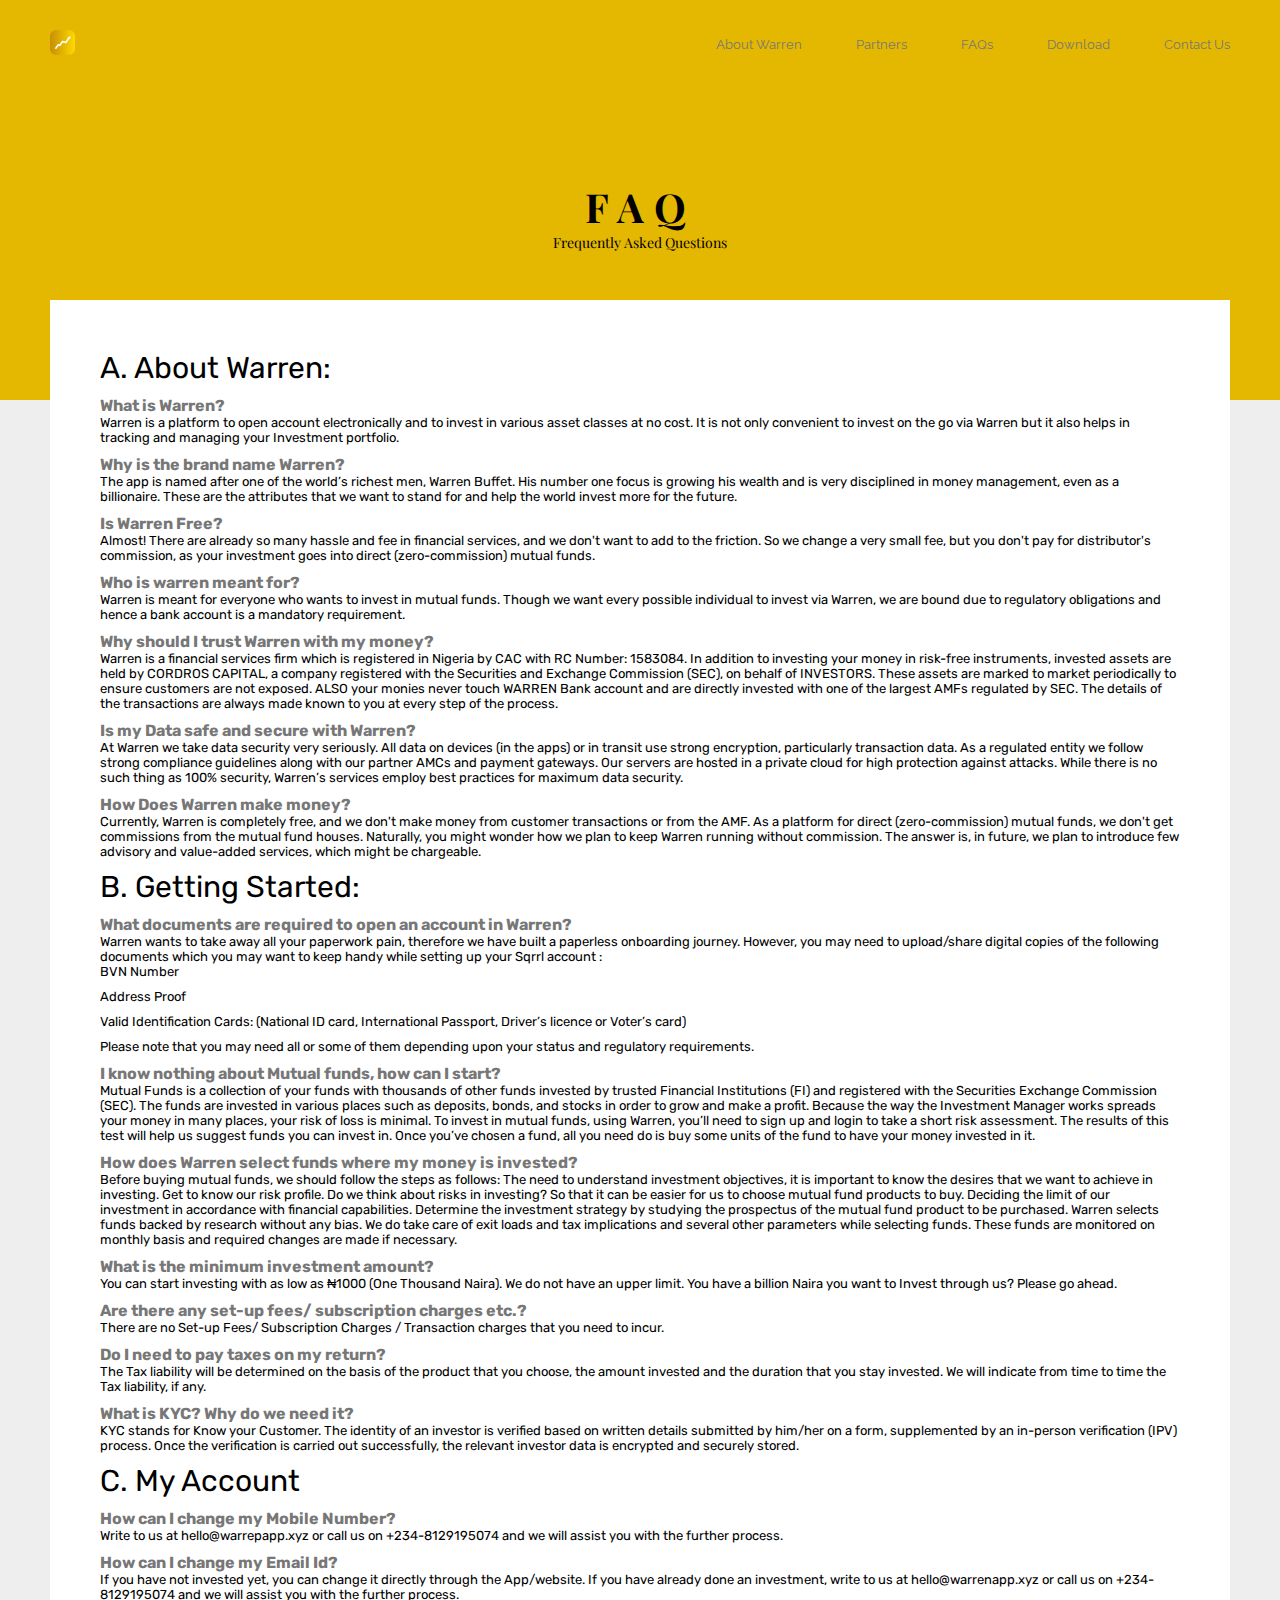
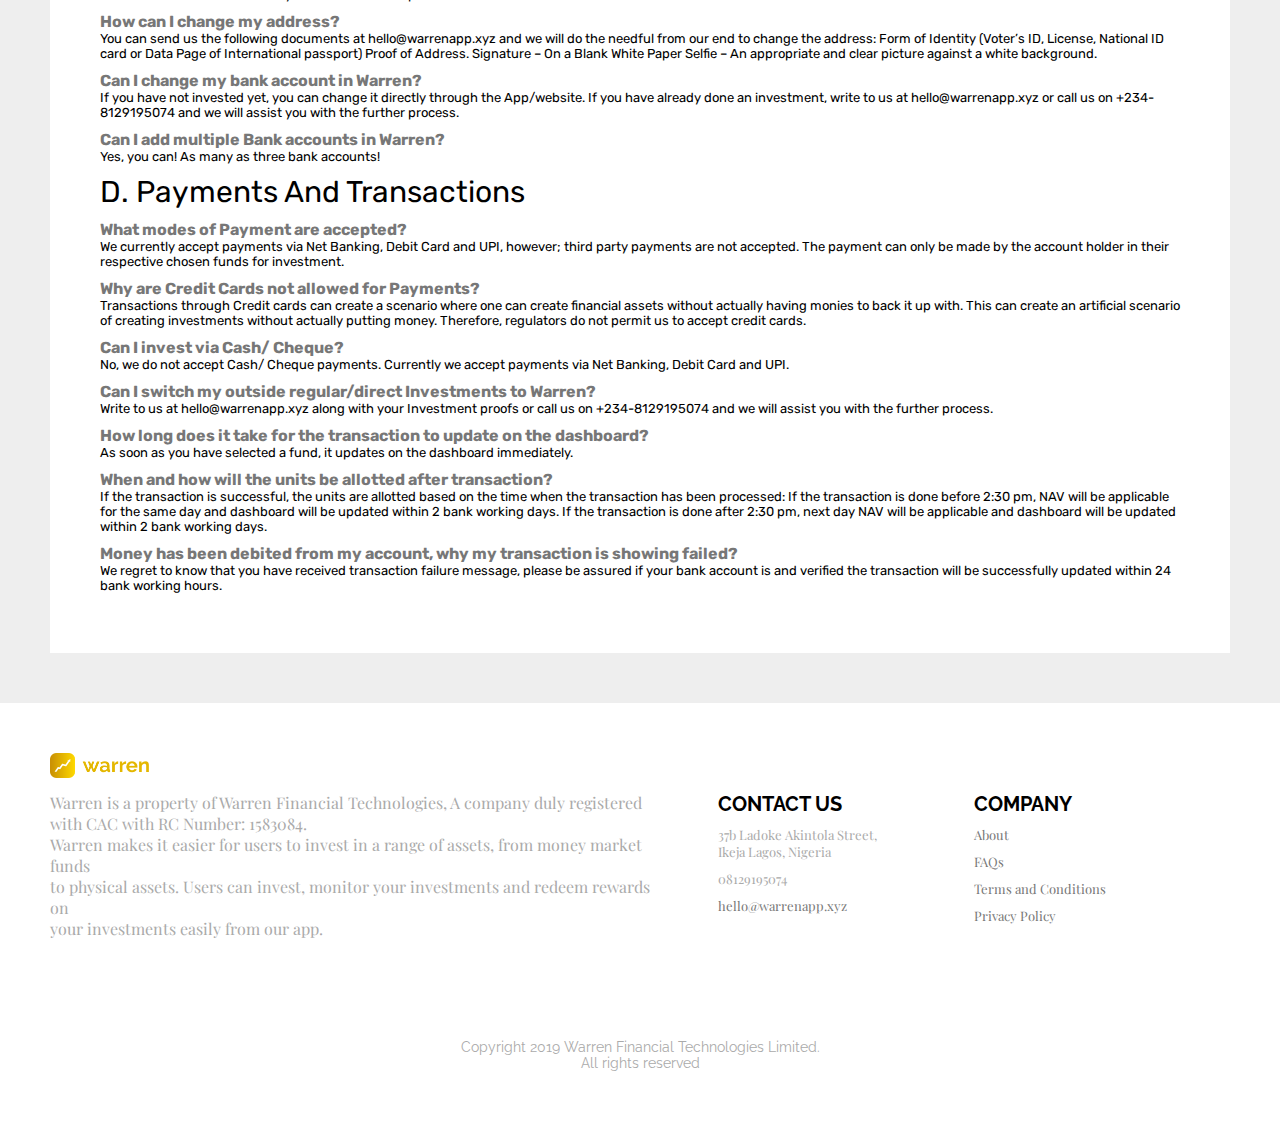
==== commit 97adb17c: "pushing revamp" ====
--- a/faq.html
+++ b/faq.html
@@ -9,7 +9,7 @@
     <link rel="stylesheet" type="text/css" media="screen" href="css/main.css" />
     <link rel="stylesheet" type="text/css" media="screen" href="css/main-responsive.css" />
     <link rel="shortcut icon" href="images/logo-i.png" type="image/x-icon">
-    <link href="https://fonts.googleapis.com/css?family=Playfair+Display|Raleway:400,700&display=swap" rel="stylesheet">
+    <link href="https://fonts.googleapis.com/css?family=Playfair+Display|Raleway:400,700|Rubik:400,700&display=swap" rel="stylesheet">
 </head>
 <body>
   <section id="container">
@@ -188,6 +188,7 @@
         </ul>
       </div>
     </section>
+    <section id="footer"></section>
   </section>
 
   <script src="js/jquery-2.2.4.min.js"></script>
--- a/css/main.css
+++ b/css/main.css
@@ -131,7 +131,7 @@
 
 .home-title {
   margin-left: 50px;
-  padding-top: 150px;
+  padding-top: 200px;
 }
 
 .home-title h1 {
@@ -292,7 +292,7 @@
 
 .invest-image {
   width: 50%;
-  background-image: url(../images/invest-bg.jpg);
+  background-image: url(../images/invest-bg1.JPG);
   background-repeat: no-repeat;
   background-size: cover;
   background-position: center;
@@ -429,8 +429,10 @@
 }
 
 #contact {
-  background-color: #ffffff;
-  background-image: url(../images/contactus-bg.jpg);
+  background-color: #fbfbfb;
+  background-image: url(../images/launching.jpg);
+  background-blend-mode: multiply;
+  background-color: rgba(0, 0, 0, 0.8);
   background-size: cover;
   background-repeat: no-repeat;
   background-position: center;
@@ -439,19 +441,25 @@
   text-align: center;
 }
 
+.contact-title {
+  color: #ffffff;
+}
+
 .contact-form {
   width: 500px;
   margin-top: 100px;
 }
 
 .contact-form input {
-  width: 49%;
+  width: 100%;
   background-color: transparent;
   border: none;
   border-bottom: 2px solid #dcae22;
-  color: #000000;
+  color: #ffffff;
+  font-size: 16px;
   margin-bottom: 20px;
-  font-family: 'Sofia';
+  margin-right: 1%;
+  font-family: 'Raleway';
   padding-top: 5px;
   padding-bottom: 5px;
 }
@@ -463,8 +471,9 @@
   border: none;
   border-bottom: 2px solid #dcae22;
   color: #000000;
+  font-size: 16px;
   margin-bottom: 20px;
-  font-family: 'Sofia';
+  font-family: 'Raleway';
   resize: none;
 }
 
